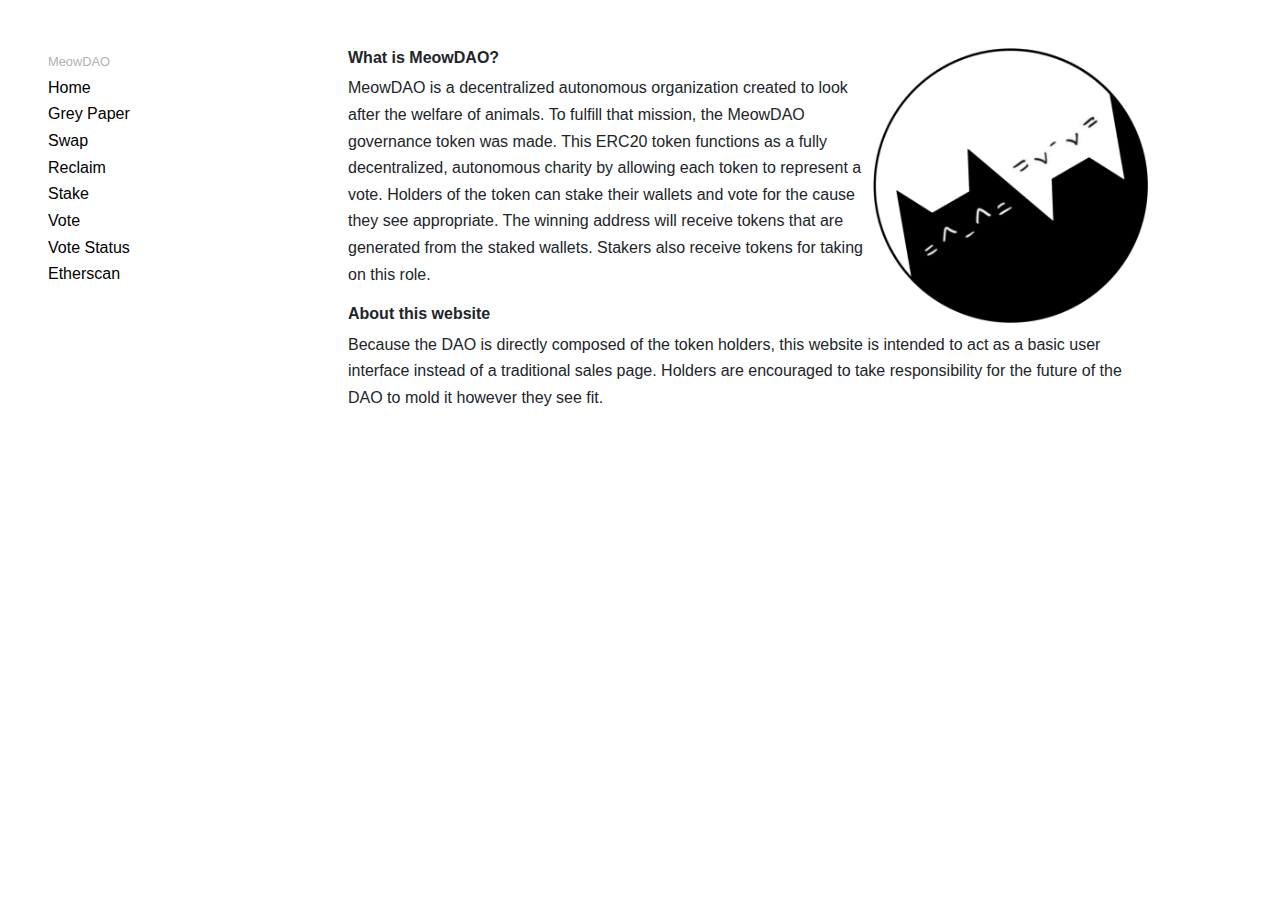
==== index.html @ 3acf9da7 "add approve step" ====
<!doctype html><html lang="en"><head><meta charset="utf-8"/><link rel="shortcut icon" href="/favicon.ico"/><meta name="viewport" content="width=device-width,initial-scale=1,shrink-to-fit=no"/><meta name="theme-color" content="#000000"/><link rel="manifest" href="/manifest.json"/><title>MeowDAO</title><link href="/static/css/1.febada36.chunk.css" rel="stylesheet"><link href="/static/css/main.89dff054.chunk.css" rel="stylesheet"></head><body><noscript>You need to enable JavaScript to run this app.</noscript><div id="root"></div><script>!function(l){function e(e){for(var r,t,n=e[0],o=e[1],u=e[2],f=0,i=[];f<n.length;f++)t=n[f],p[t]&&i.push(p[t][0]),p[t]=0;for(r in o)Object.prototype.hasOwnProperty.call(o,r)&&(l[r]=o[r]);for(s&&s(e);i.length;)i.shift()();return c.push.apply(c,u||[]),a()}function a(){for(var e,r=0;r<c.length;r++){for(var t=c[r],n=!0,o=1;o<t.length;o++){var u=t[o];0!==p[u]&&(n=!1)}n&&(c.splice(r--,1),e=f(f.s=t[0]))}return e}var t={},p={2:0},c=[];function f(e){if(t[e])return t[e].exports;var r=t[e]={i:e,l:!1,exports:{}};return l[e].call(r.exports,r,r.exports,f),r.l=!0,r.exports}f.m=l,f.c=t,f.d=function(e,r,t){f.o(e,r)||Object.defineProperty(e,r,{enumerable:!0,get:t})},f.r=function(e){"undefined"!=typeof Symbol&&Symbol.toStringTag&&Object.defineProperty(e,Symbol.toStringTag,{value:"Module"}),Object.defineProperty(e,"__esModule",{value:!0})},f.t=function(r,e){if(1&e&&(r=f(r)),8&e)return r;if(4&e&&"object"==typeof r&&r&&r.__esModule)return r;var t=Object.create(null);if(f.r(t),Object.defineProperty(t,"default",{enumerable:!0,value:r}),2&e&&"string"!=typeof r)for(var n in r)f.d(t,n,function(e){return r[e]}.bind(null,n));return t},f.n=function(e){var r=e&&e.__esModule?function(){return e.default}:function(){return e};return f.d(r,"a",r),r},f.o=function(e,r){return Object.prototype.hasOwnProperty.call(e,r)},f.p="/";var r=window.webpackJsonp=window.webpackJsonp||[],n=r.push.bind(r);r.push=e,r=r.slice();for(var o=0;o<r.length;o++)e(r[o]);var s=n;a()}([])</script><script src="/static/js/1.a935ebcc.chunk.js"></script><script src="/static/js/main.2d0484d3.chunk.js"></script></body></html>
---- static/css/main.89dff054.chunk.css ----
@import url(https://rsms.me/inter/inter.css);html{font-family:Inter,sans-serif}@supports (font-variation-settings:normal){html{font-family:Inter var,sans-serif}}a{color:#000!important}h1{font-size:1rem}.strong,h1{font-weight:600}small{color:#b1b2b3}.float-right{float:right}.right-floated-spacer{margin-left:8px;margin-bottom:8px}.contentContainer{margin:48px}.contentContainer .sideNav{width:300px;margin-bottom:48px;text-align:left;display:inline-block;vertical-align:top}.contentContainer .mainContent{min-width:300px;max-width:800px;text-align:left;display:inline-block}.sideNav ul{padding-left:0}.sideNav li{text-decoration:none;list-style:none}.sideNav img.logoImg{max-width:20px;position:relative;top:-2px}.leftAligned{text-align:left}.cleanInputContainer{margin-top:24px}img.logoImg{max-width:275px}[contenteditable].cleanInput{display:inline-block;min-width:200px;outline:0 solid transparent}@-webkit-keyframes rotation{0%{-webkit-transform:rotate(0deg);transform:rotate(0deg)}to{-webkit-transform:rotate(359deg);transform:rotate(359deg)}}@keyframes rotation{0%{-webkit-transform:rotate(0deg);transform:rotate(0deg)}to{-webkit-transform:rotate(359deg);transform:rotate(359deg)}}.rotate{-webkit-animation:rotation 7s linear infinite;animation:rotation 7s linear infinite}.basic-button{border:1px solid #000;display:inline-block;width:240px;margin:24px;text-align:center}.basic-button,.basic-button:hover{cursor:pointer}.basic-button.disabled:hover{cursor:default}body{background-color:#fff;//font-family:"VT323";font-family:Inter,Inter UI,-apple-system,sans-serif;font-weight:400;-webkit-font-smoothing:antialiased;line-height:1.666666;-webkit-text-size-adjust:100%}.flexbox{display:-webkit-flex;display:flex;-webkit-justify-content:center;justify-content:center}.centered{position:fixed;top:38%;left:50%;-webkit-transform:translate(-50%,-50%);transform:translate(-50%,-50%);width:550px}.centered,.centered-text{text-align:center}.extra-margin{margin:24px auto}.no-margin{margin:0}.small-margin{margin:4px 0 18px}.extra-wide{min-width:600px!important}.right-fixed{width:150px;display:inline-block;text-align:right}.voteDisplayAddress{line-height:.85}.voteDisplayAmount{display:block;line-height:1;margin-bottom:12px}.content-centered{width:800px;margin:200px auto 0;text-align:center}.content-centered .left-column{display:inline-block;padding-right:8px;width:300px;text-align:right}.content-centered .right-column{display:inline-block;padding-left:8px;width:300px;text-align:left;white-space:nowrap}.content-centered .center-row{height:36px}.reclaim-status{font-size:.7rem}.reclaim-status .phaseName.currentPhase{text-decoration:underline}.reclaim-status .nextPhase{color:#b1b2b3}
/*# sourceMappingURL=main.89dff054.chunk.css.map */
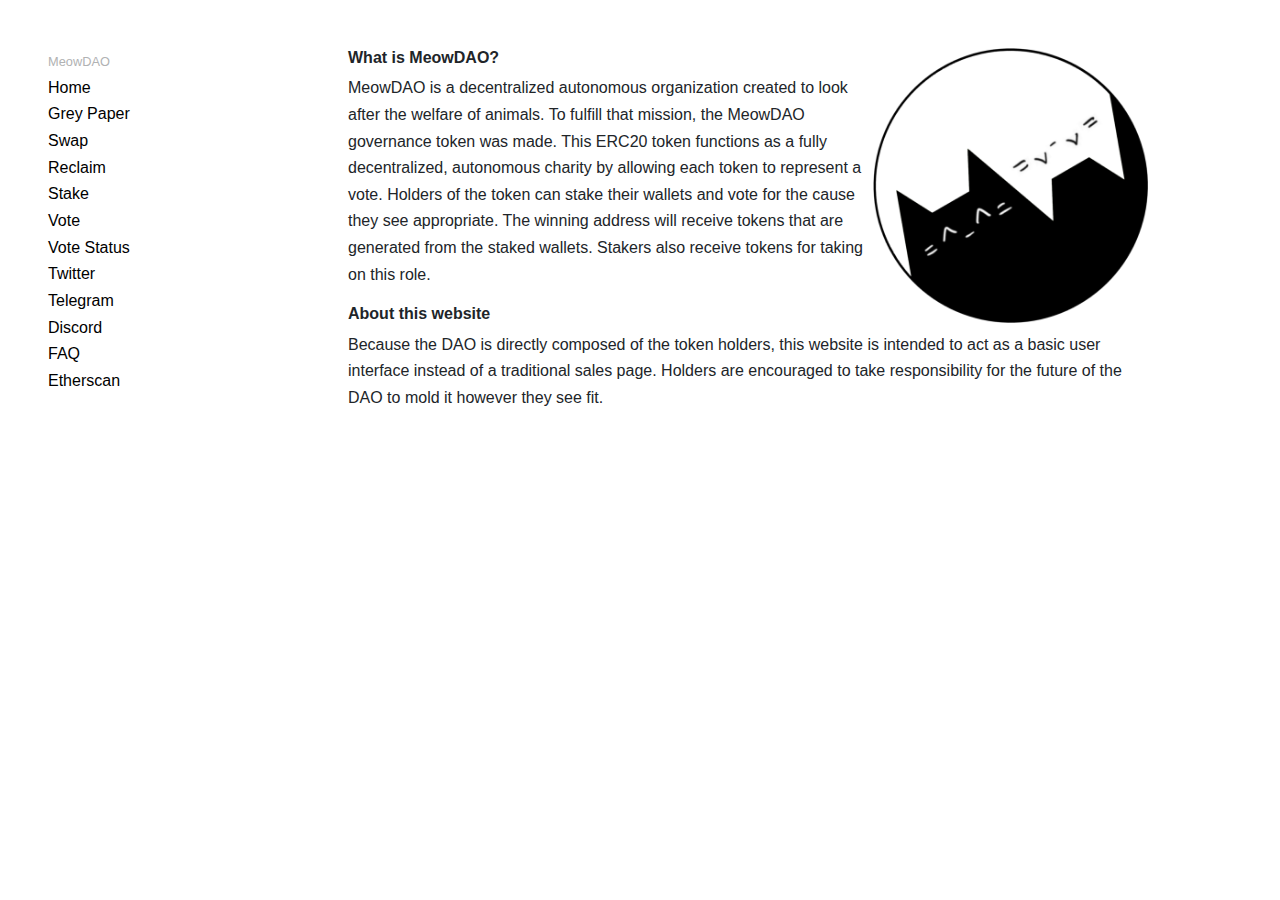
==== commit 4695bc25: "update" ====
--- a/index.html
+++ b/index.html
@@ -1 +1 @@
-<!doctype html><html lang="en"><head><meta charset="utf-8"/><link rel="shortcut icon" href="/favicon.ico"/><meta name="viewport" content="width=device-width,initial-scale=1,shrink-to-fit=no"/><meta name="theme-color" content="#000000"/><link rel="manifest" href="/manifest.json"/><title>MeowDAO</title><link href="/static/css/1.febada36.chunk.css" rel="stylesheet"><link href="/static/css/main.89dff054.chunk.css" rel="stylesheet"></head><body><noscript>You need to enable JavaScript to run this app.</noscript><div id="root"></div><script>!function(l){function e(e){for(var r,t,n=e[0],o=e[1],u=e[2],f=0,i=[];f<n.length;f++)t=n[f],p[t]&&i.push(p[t][0]),p[t]=0;for(r in o)Object.prototype.hasOwnProperty.call(o,r)&&(l[r]=o[r]);for(s&&s(e);i.length;)i.shift()();return c.push.apply(c,u||[]),a()}function a(){for(var e,r=0;r<c.length;r++){for(var t=c[r],n=!0,o=1;o<t.length;o++){var u=t[o];0!==p[u]&&(n=!1)}n&&(c.splice(r--,1),e=f(f.s=t[0]))}return e}var t={},p={2:0},c=[];function f(e){if(t[e])return t[e].exports;var r=t[e]={i:e,l:!1,exports:{}};return l[e].call(r.exports,r,r.exports,f),r.l=!0,r.exports}f.m=l,f.c=t,f.d=function(e,r,t){f.o(e,r)||Object.defineProperty(e,r,{enumerable:!0,get:t})},f.r=function(e){"undefined"!=typeof Symbol&&Symbol.toStringTag&&Object.defineProperty(e,Symbol.toStringTag,{value:"Module"}),Object.defineProperty(e,"__esModule",{value:!0})},f.t=function(r,e){if(1&e&&(r=f(r)),8&e)return r;if(4&e&&"object"==typeof r&&r&&r.__esModule)return r;var t=Object.create(null);if(f.r(t),Object.defineProperty(t,"default",{enumerable:!0,value:r}),2&e&&"string"!=typeof r)for(var n in r)f.d(t,n,function(e){return r[e]}.bind(null,n));return t},f.n=function(e){var r=e&&e.__esModule?function(){return e.default}:function(){return e};return f.d(r,"a",r),r},f.o=function(e,r){return Object.prototype.hasOwnProperty.call(e,r)},f.p="/";var r=window.webpackJsonp=window.webpackJsonp||[],n=r.push.bind(r);r.push=e,r=r.slice();for(var o=0;o<r.length;o++)e(r[o]);var s=n;a()}([])</script><script src="/static/js/1.a935ebcc.chunk.js"></script><script src="/static/js/main.2d0484d3.chunk.js"></script></body></html>+<!doctype html><html lang="en"><head><meta charset="utf-8"/><link rel="shortcut icon" href="/favicon.ico"/><meta name="viewport" content="width=device-width,initial-scale=1,shrink-to-fit=no"/><meta name="theme-color" content="#000000"/><link rel="manifest" href="/manifest.json"/><title>MeowDAO</title><link href="/static/css/1.febada36.chunk.css" rel="stylesheet"><link href="/static/css/main.89dff054.chunk.css" rel="stylesheet"></head><body><noscript>You need to enable JavaScript to run this app.</noscript><div id="root"></div><script>!function(l){function e(e){for(var r,t,n=e[0],o=e[1],u=e[2],f=0,i=[];f<n.length;f++)t=n[f],p[t]&&i.push(p[t][0]),p[t]=0;for(r in o)Object.prototype.hasOwnProperty.call(o,r)&&(l[r]=o[r]);for(s&&s(e);i.length;)i.shift()();return c.push.apply(c,u||[]),a()}function a(){for(var e,r=0;r<c.length;r++){for(var t=c[r],n=!0,o=1;o<t.length;o++){var u=t[o];0!==p[u]&&(n=!1)}n&&(c.splice(r--,1),e=f(f.s=t[0]))}return e}var t={},p={2:0},c=[];function f(e){if(t[e])return t[e].exports;var r=t[e]={i:e,l:!1,exports:{}};return l[e].call(r.exports,r,r.exports,f),r.l=!0,r.exports}f.m=l,f.c=t,f.d=function(e,r,t){f.o(e,r)||Object.defineProperty(e,r,{enumerable:!0,get:t})},f.r=function(e){"undefined"!=typeof Symbol&&Symbol.toStringTag&&Object.defineProperty(e,Symbol.toStringTag,{value:"Module"}),Object.defineProperty(e,"__esModule",{value:!0})},f.t=function(r,e){if(1&e&&(r=f(r)),8&e)return r;if(4&e&&"object"==typeof r&&r&&r.__esModule)return r;var t=Object.create(null);if(f.r(t),Object.defineProperty(t,"default",{enumerable:!0,value:r}),2&e&&"string"!=typeof r)for(var n in r)f.d(t,n,function(e){return r[e]}.bind(null,n));return t},f.n=function(e){var r=e&&e.__esModule?function(){return e.default}:function(){return e};return f.d(r,"a",r),r},f.o=function(e,r){return Object.prototype.hasOwnProperty.call(e,r)},f.p="/";var r=window.webpackJsonp=window.webpackJsonp||[],n=r.push.bind(r);r.push=e,r=r.slice();for(var o=0;o<r.length;o++)e(r[o]);var s=n;a()}([])</script><script src="/static/js/1.738128f3.chunk.js"></script><script src="/static/js/main.822e87b7.chunk.js"></script></body></html>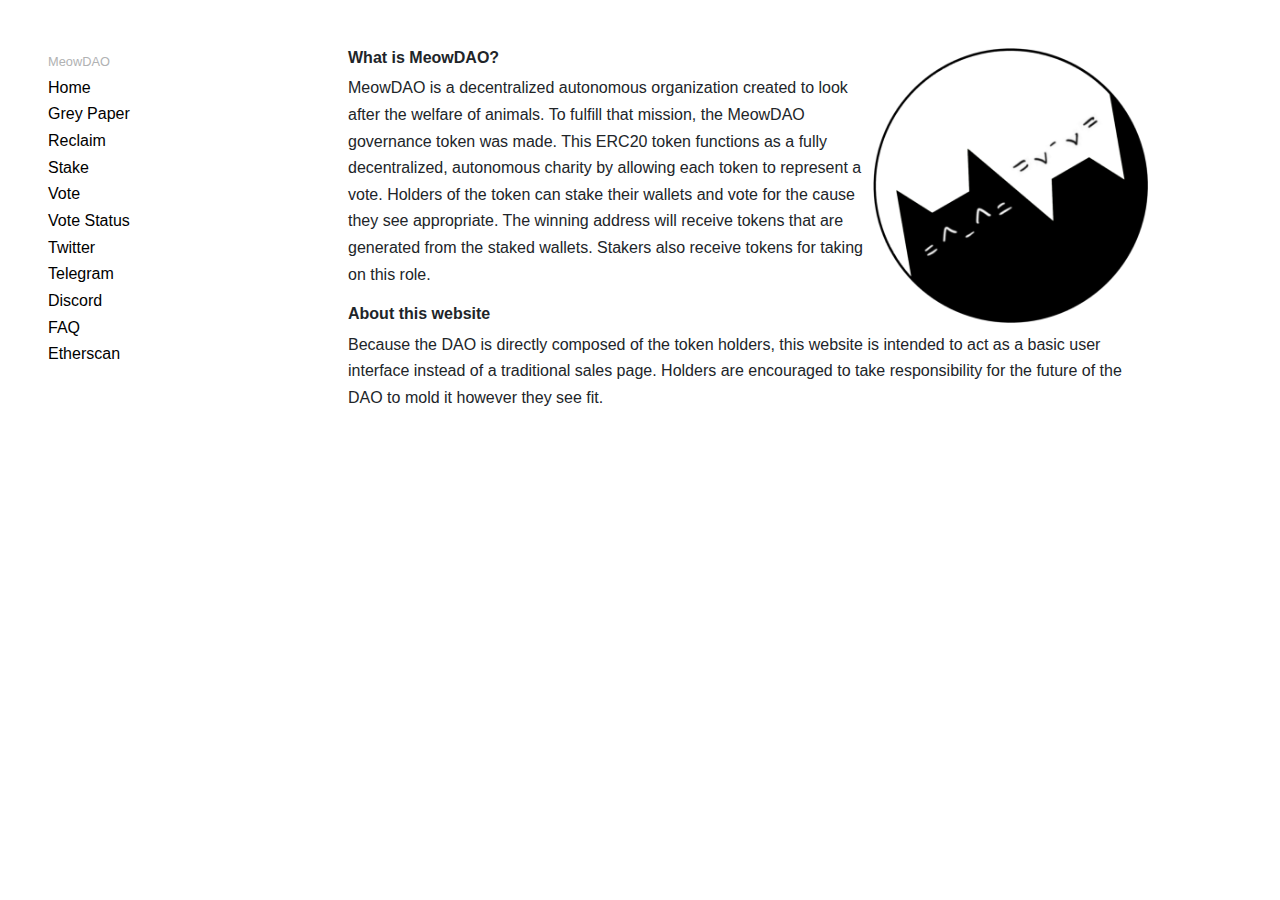
==== commit ff3942be: "build" ====
--- a/index.html
+++ b/index.html
@@ -1 +1 @@
-<!doctype html><html lang="en"><head><meta charset="utf-8"/><link rel="shortcut icon" href="/favicon.ico"/><meta name="viewport" content="width=device-width,initial-scale=1,shrink-to-fit=no"/><meta name="theme-color" content="#000000"/><link rel="manifest" href="/manifest.json"/><title>MeowDAO</title><link href="/static/css/1.febada36.chunk.css" rel="stylesheet"><link href="/static/css/main.89dff054.chunk.css" rel="stylesheet"></head><body><noscript>You need to enable JavaScript to run this app.</noscript><div id="root"></div><script>!function(l){function e(e){for(var r,t,n=e[0],o=e[1],u=e[2],f=0,i=[];f<n.length;f++)t=n[f],p[t]&&i.push(p[t][0]),p[t]=0;for(r in o)Object.prototype.hasOwnProperty.call(o,r)&&(l[r]=o[r]);for(s&&s(e);i.length;)i.shift()();return c.push.apply(c,u||[]),a()}function a(){for(var e,r=0;r<c.length;r++){for(var t=c[r],n=!0,o=1;o<t.length;o++){var u=t[o];0!==p[u]&&(n=!1)}n&&(c.splice(r--,1),e=f(f.s=t[0]))}return e}var t={},p={2:0},c=[];function f(e){if(t[e])return t[e].exports;var r=t[e]={i:e,l:!1,exports:{}};return l[e].call(r.exports,r,r.exports,f),r.l=!0,r.exports}f.m=l,f.c=t,f.d=function(e,r,t){f.o(e,r)||Object.defineProperty(e,r,{enumerable:!0,get:t})},f.r=function(e){"undefined"!=typeof Symbol&&Symbol.toStringTag&&Object.defineProperty(e,Symbol.toStringTag,{value:"Module"}),Object.defineProperty(e,"__esModule",{value:!0})},f.t=function(r,e){if(1&e&&(r=f(r)),8&e)return r;if(4&e&&"object"==typeof r&&r&&r.__esModule)return r;var t=Object.create(null);if(f.r(t),Object.defineProperty(t,"default",{enumerable:!0,value:r}),2&e&&"string"!=typeof r)for(var n in r)f.d(t,n,function(e){return r[e]}.bind(null,n));return t},f.n=function(e){var r=e&&e.__esModule?function(){return e.default}:function(){return e};return f.d(r,"a",r),r},f.o=function(e,r){return Object.prototype.hasOwnProperty.call(e,r)},f.p="/";var r=window.webpackJsonp=window.webpackJsonp||[],n=r.push.bind(r);r.push=e,r=r.slice();for(var o=0;o<r.length;o++)e(r[o]);var s=n;a()}([])</script><script src="/static/js/1.738128f3.chunk.js"></script><script src="/static/js/main.822e87b7.chunk.js"></script></body></html>+<!doctype html><html lang="en"><head><meta charset="utf-8"/><link rel="shortcut icon" href="/favicon.ico"/><meta name="viewport" content="width=device-width,initial-scale=1,shrink-to-fit=no"/><meta name="theme-color" content="#000000"/><link rel="manifest" href="/manifest.json"/><title>MeowDAO</title><link href="/static/css/1.febada36.chunk.css" rel="stylesheet"><link href="/static/css/main.89dff054.chunk.css" rel="stylesheet"></head><body><noscript>You need to enable JavaScript to run this app.</noscript><div id="root"></div><script>!function(l){function e(e){for(var r,t,n=e[0],o=e[1],u=e[2],f=0,i=[];f<n.length;f++)t=n[f],p[t]&&i.push(p[t][0]),p[t]=0;for(r in o)Object.prototype.hasOwnProperty.call(o,r)&&(l[r]=o[r]);for(s&&s(e);i.length;)i.shift()();return c.push.apply(c,u||[]),a()}function a(){for(var e,r=0;r<c.length;r++){for(var t=c[r],n=!0,o=1;o<t.length;o++){var u=t[o];0!==p[u]&&(n=!1)}n&&(c.splice(r--,1),e=f(f.s=t[0]))}return e}var t={},p={2:0},c=[];function f(e){if(t[e])return t[e].exports;var r=t[e]={i:e,l:!1,exports:{}};return l[e].call(r.exports,r,r.exports,f),r.l=!0,r.exports}f.m=l,f.c=t,f.d=function(e,r,t){f.o(e,r)||Object.defineProperty(e,r,{enumerable:!0,get:t})},f.r=function(e){"undefined"!=typeof Symbol&&Symbol.toStringTag&&Object.defineProperty(e,Symbol.toStringTag,{value:"Module"}),Object.defineProperty(e,"__esModule",{value:!0})},f.t=function(r,e){if(1&e&&(r=f(r)),8&e)return r;if(4&e&&"object"==typeof r&&r&&r.__esModule)return r;var t=Object.create(null);if(f.r(t),Object.defineProperty(t,"default",{enumerable:!0,value:r}),2&e&&"string"!=typeof r)for(var n in r)f.d(t,n,function(e){return r[e]}.bind(null,n));return t},f.n=function(e){var r=e&&e.__esModule?function(){return e.default}:function(){return e};return f.d(r,"a",r),r},f.o=function(e,r){return Object.prototype.hasOwnProperty.call(e,r)},f.p="/";var r=window.webpackJsonp=window.webpackJsonp||[],n=r.push.bind(r);r.push=e,r=r.slice();for(var o=0;o<r.length;o++)e(r[o]);var s=n;a()}([])</script><script src="/static/js/1.2da977ef.chunk.js"></script><script src="/static/js/main.67f4093b.chunk.js"></script></body></html>